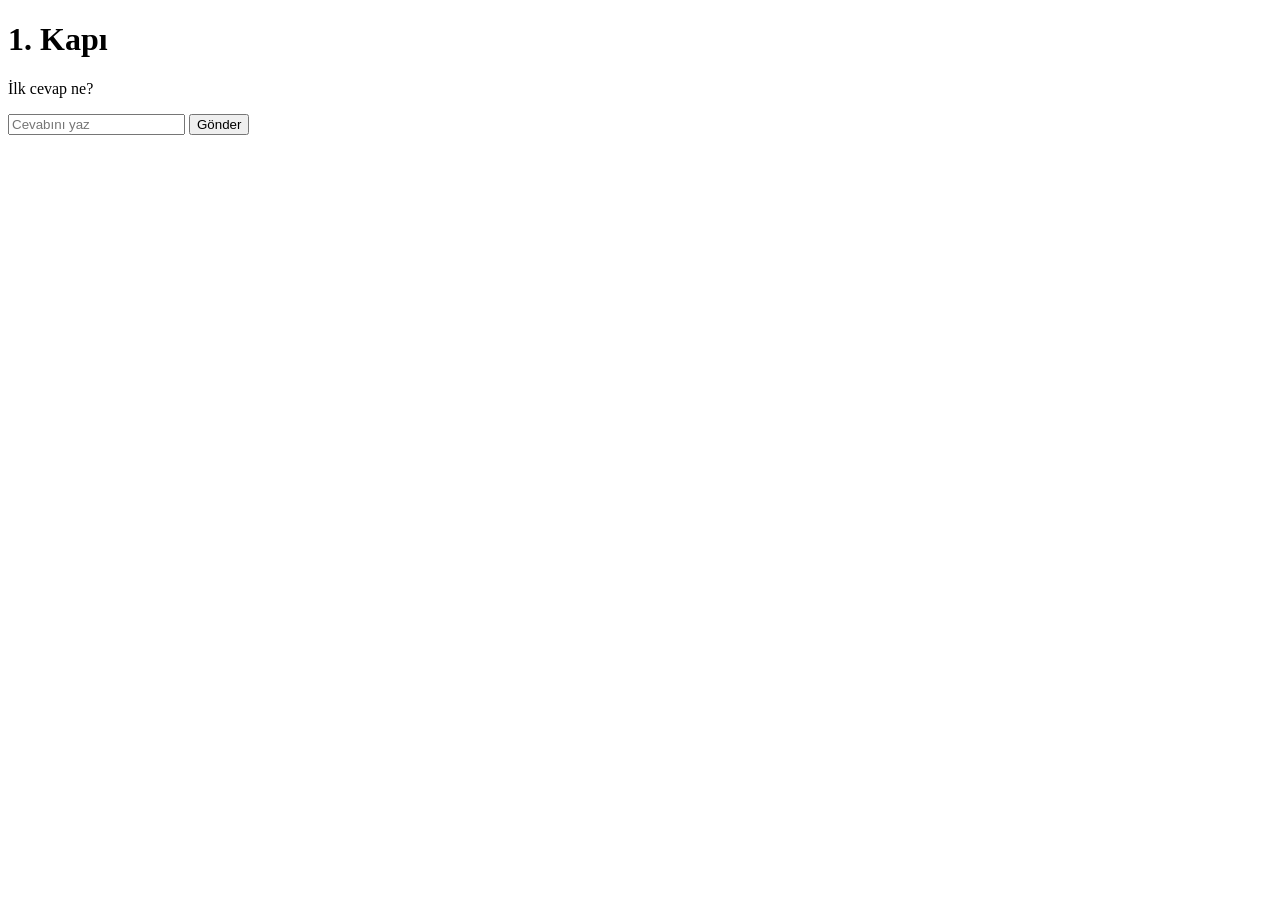
==== index.html @ a577b170 "Initial site" ====
<!DOCTYPE html>
<html lang="tr">
<head>
  <meta charset="UTF-8">
  <title>1. Kapı</title>
</head>
<body>
  <h1>1. Kapı</h1>

  <p>İlk cevap ne?</p>

  <input id="answer" placeholder="Cevabını yaz">
  <button onclick="checkAnswer()">Gönder</button>

  <p id="result"></p>

  <script>
    async function checkAnswer() {
      const answer = document.getElementById("answer").value;

      const res = await fetch("https://tight-thunder-c72a.emreustaoglu616.workers.dev/", {
        method: "POST",
        headers: {
          "Content-Type": "application/json"
        },
        body: JSON.stringify({
          page: "puzzle1",
          answer: answer
        })
      });

      const data = await res.json();

      if (data.correct) {
        window.location.href = "puzzle2.html";
      } else {
        document.getElementById("result").innerText = "Yanlış cevap.";
      }
    }
  </script>
</body>
</html>
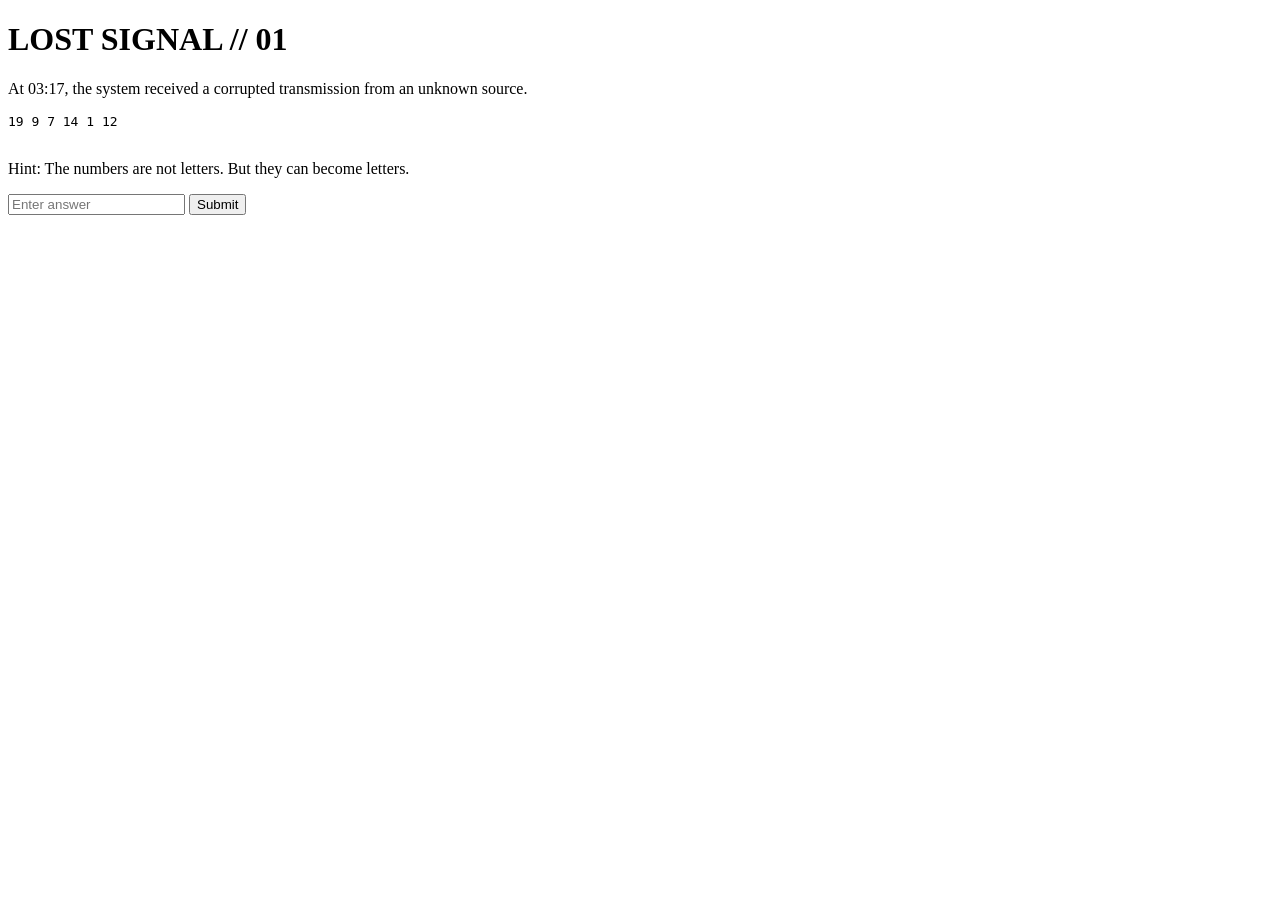
==== commit 2e946fcf: "index.html" ====
--- a/index.html
+++ b/index.html
@@ -1,42 +1,73 @@
 <!DOCTYPE html>
-<html lang="tr">
+<html lang="en">
 <head>
   <meta charset="UTF-8">
-  <title>1. Kapı</title>
+  <meta name="viewport" content="width=device-width, initial-scale=1.0">
+  <title>LOST SIGNAL // 01</title>
 </head>
+
 <body>
-  <h1>1. Kapı</h1>
 
-  <p>İlk cevap ne?</p>
+  <h1>LOST SIGNAL // 01</h1>
 
-  <input id="answer" placeholder="Cevabını yaz">
-  <button onclick="checkAnswer()">Gönder</button>
+  <p>
+    At 03:17, the system received a corrupted transmission
+    from an unknown source.
+  </p>
+
+  <pre>
+19 9 7 14 1 12
+  </pre>
+
+  <p>
+    Hint: The numbers are not letters.
+    But they can become letters.
+  </p>
+
+  <input id="answer" placeholder="Enter answer">
+  <button onclick="checkAnswer()">Submit</button>
 
   <p id="result"></p>
 
   <script>
     async function checkAnswer() {
-      const answer = document.getElementById("answer").value;
 
-      const res = await fetch("https://tight-thunder-c72a.emreustaoglu616.workers.dev/", {
-        method: "POST",
-        headers: {
-          "Content-Type": "application/json"
-        },
-        body: JSON.stringify({
-          page: "puzzle1",
-          answer: answer
-        })
-      });
+      const answer =
+        document.getElementById("answer")
+        .value
+        .trim()
+        .toLowerCase();
+
+      const res = await fetch(
+        "https://tight-thunder-c72a.emreustaoglu616.workers.dev",
+        {
+          method: "POST",
+
+          headers: {
+            "Content-Type": "application/json"
+          },
+
+          body: JSON.stringify({
+            page: "puzzle1",
+            answer: answer
+          })
+        }
+      );
 
       const data = await res.json();
 
       if (data.correct) {
+
         window.location.href = "puzzle2.html";
+
       } else {
-        document.getElementById("result").innerText = "Yanlış cevap.";
+
+        document.getElementById("result").innerText =
+          "Transmission rejected.";
+
       }
     }
   </script>
+
 </body>
 </html>
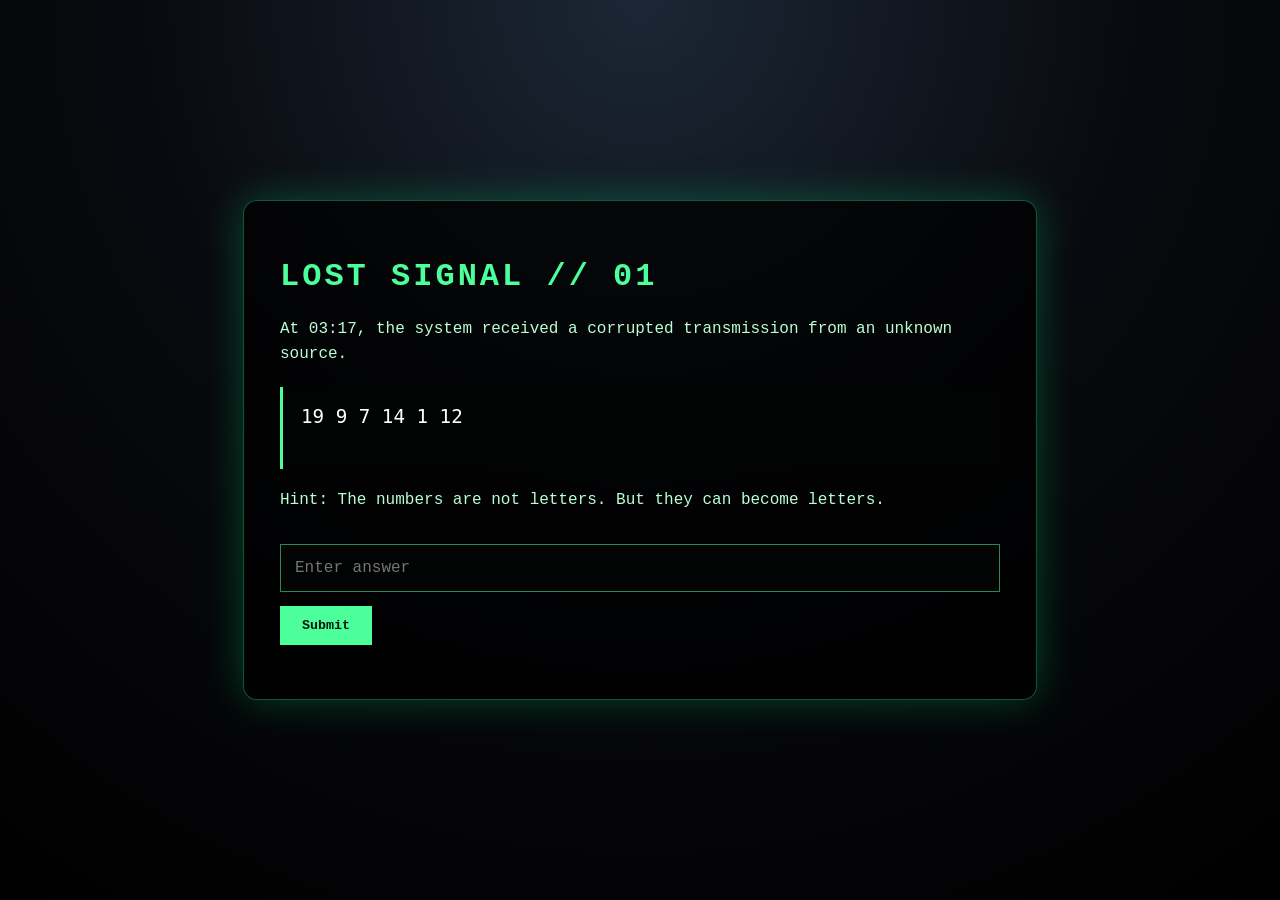
==== commit b8d963bf: "index.html" ====
--- a/index.html
+++ b/index.html
@@ -1,73 +1,50 @@
 <!DOCTYPE html>
 <html lang="en">
+
 <head>
+
   <meta charset="UTF-8">
-  <meta name="viewport" content="width=device-width, initial-scale=1.0">
+
+  <meta name="viewport"
+        content="width=device-width, initial-scale=1.0">
+
   <title>LOST SIGNAL // 01</title>
+
+  <link rel="stylesheet" href="style.css">
+
 </head>
 
 <body>
 
-  <h1>LOST SIGNAL // 01</h1>
+  <div class="terminal">
 
-  <p>
-    At 03:17, the system received a corrupted transmission
-    from an unknown source.
-  </p>
+    <h1>LOST SIGNAL // 01</h1>
 
-  <pre>
+    <p>
+      At 03:17, the system received a corrupted transmission
+      from an unknown source.
+    </p>
+
+    <pre>
 19 9 7 14 1 12
-  </pre>
+    </pre>
 
-  <p>
-    Hint: The numbers are not letters.
-    But they can become letters.
-  </p>
+    <p>
+      Hint: The numbers are not letters.
+      But they can become letters.
+    </p>
 
-  <input id="answer" placeholder="Enter answer">
-  <button onclick="checkAnswer()">Submit</button>
+    <input id="answer" placeholder="Enter answer">
 
-  <p id="result"></p>
+    <button onclick="checkAnswer('puzzle1', 'puzzle2.html')">
+      Submit
+    </button>
 
-  <script>
-    async function checkAnswer() {
+    <p id="result"></p>
 
-      const answer =
-        document.getElementById("answer")
-        .value
-        .trim()
-        .toLowerCase();
+  </div>
 
-      const res = await fetch(
-        "https://tight-thunder-c72a.emreustaoglu616.workers.dev",
-        {
-          method: "POST",
-
-          headers: {
-            "Content-Type": "application/json"
-          },
-
-          body: JSON.stringify({
-            page: "puzzle1",
-            answer: answer
-          })
-        }
-      );
-
-      const data = await res.json();
-
-      if (data.correct) {
-
-        window.location.href = "puzzle2.html";
-
-      } else {
-
-        document.getElementById("result").innerText =
-          "Transmission rejected.";
-
-      }
-    }
-  </script>
+  <script src="script.js"></script>
 
 </body>
 </html>
--- a/style.css
+++ b/style.css
@@ -0,0 +1,101 @@
+body {
+  margin: 0;
+  min-height: 100vh;
+
+  background:
+    radial-gradient(circle at top, #1b2735 0%, #090a0f 45%, #000 100%);
+
+  color: #d7ffe7;
+
+  font-family: "Courier New", monospace;
+
+  display: flex;
+  align-items: center;
+  justify-content: center;
+}
+
+.terminal {
+
+  width: min(720px, 90%);
+
+  border: 1px solid #2cff8f55;
+
+  background: rgba(0, 0, 0, 0.72);
+
+  box-shadow: 0 0 40px #00ff8840;
+
+  padding: 36px;
+
+  border-radius: 14px;
+}
+
+h1 {
+  color: #4cff9a;
+  letter-spacing: 3px;
+}
+
+p {
+  line-height: 1.6;
+  color: #b9ffd4;
+}
+
+pre {
+  background: #020403;
+
+  border-left: 3px solid #4cff9a;
+
+  padding: 18px;
+
+  color: #ffffff;
+
+  font-size: 1.2rem;
+}
+
+input {
+
+  width: 100%;
+
+  box-sizing: border-box;
+
+  padding: 14px;
+
+  margin-top: 14px;
+
+  background: #020403;
+
+  border: 1px solid #4cff9a88;
+
+  color: #d7ffe7;
+
+  font-family: inherit;
+
+  font-size: 1rem;
+}
+
+button {
+
+  margin-top: 14px;
+
+  padding: 12px 22px;
+
+  background: #4cff9a;
+
+  color: #001b0c;
+
+  border: none;
+
+  font-weight: bold;
+
+  cursor: pointer;
+
+  font-family: inherit;
+}
+
+button:hover {
+  box-shadow: 0 0 18px #4cff9a;
+}
+
+#result {
+  margin-top: 18px;
+  color: #ff6b6b;
+}
